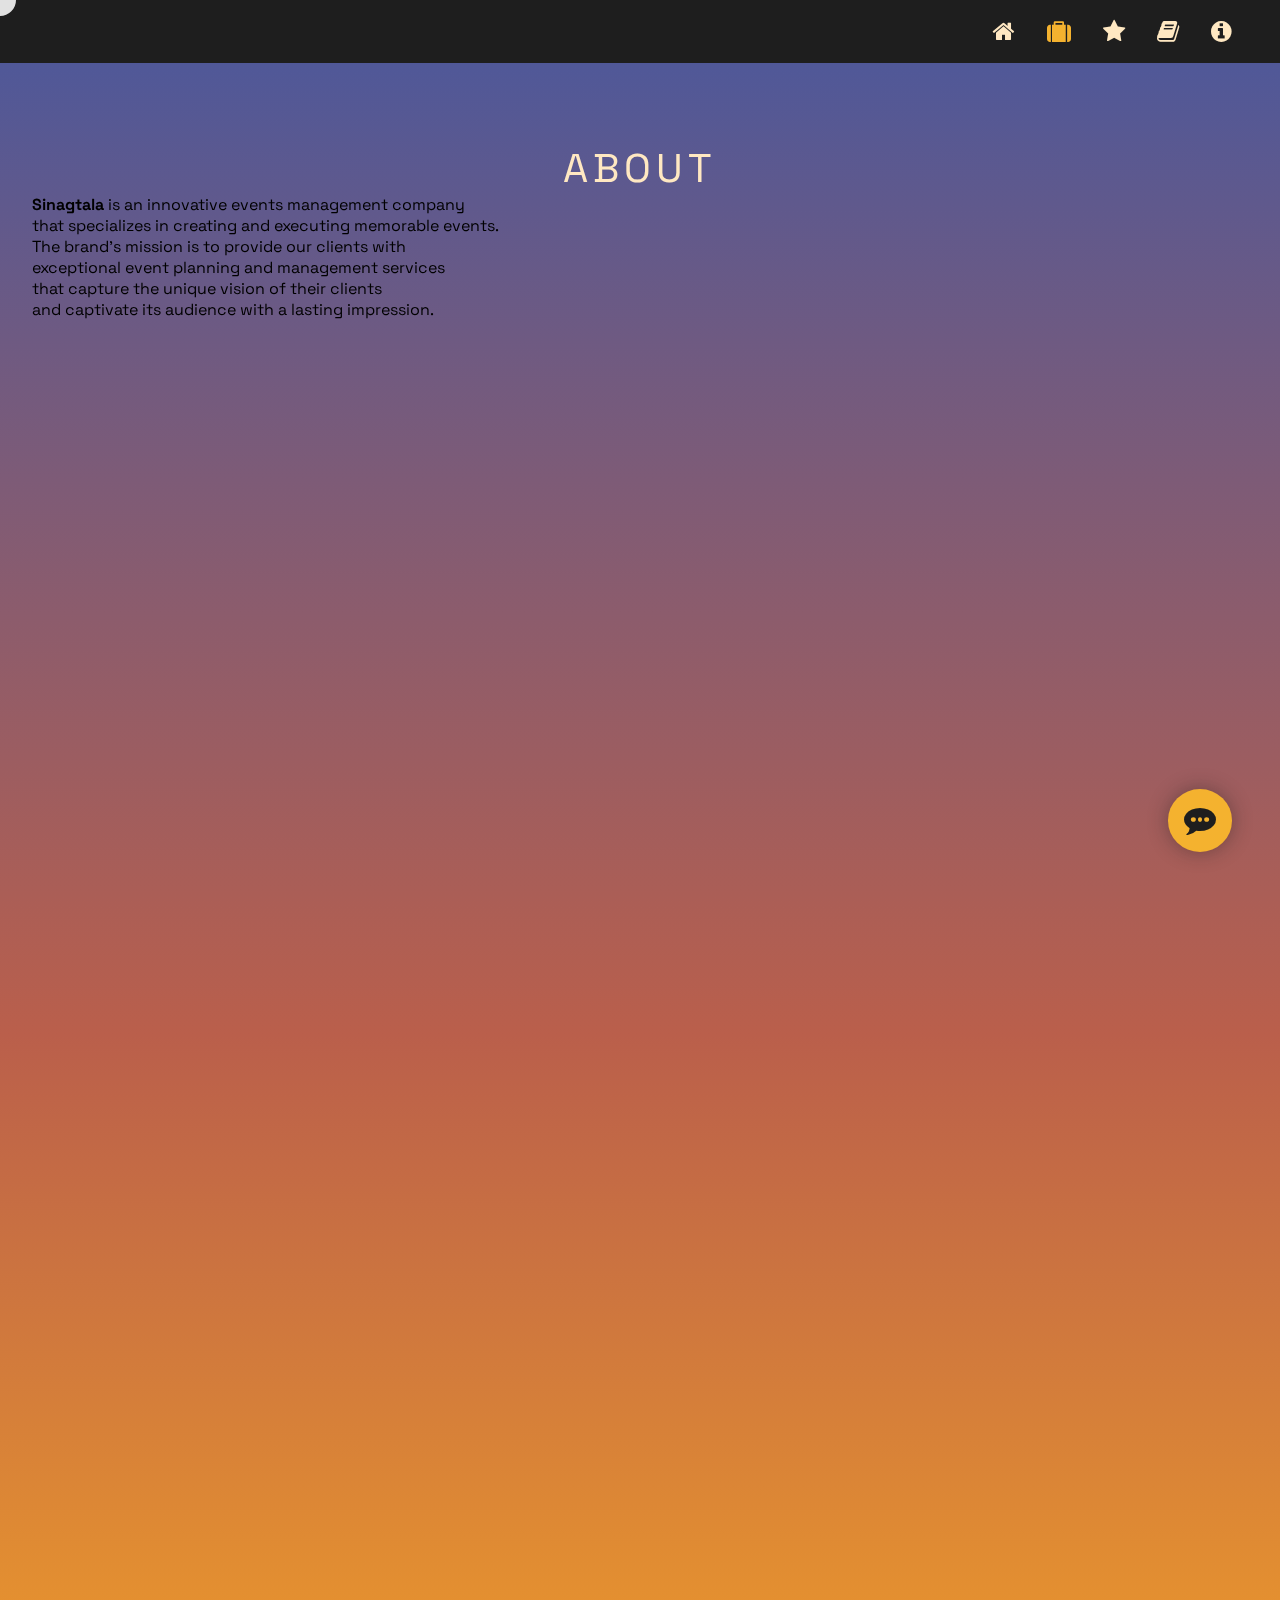
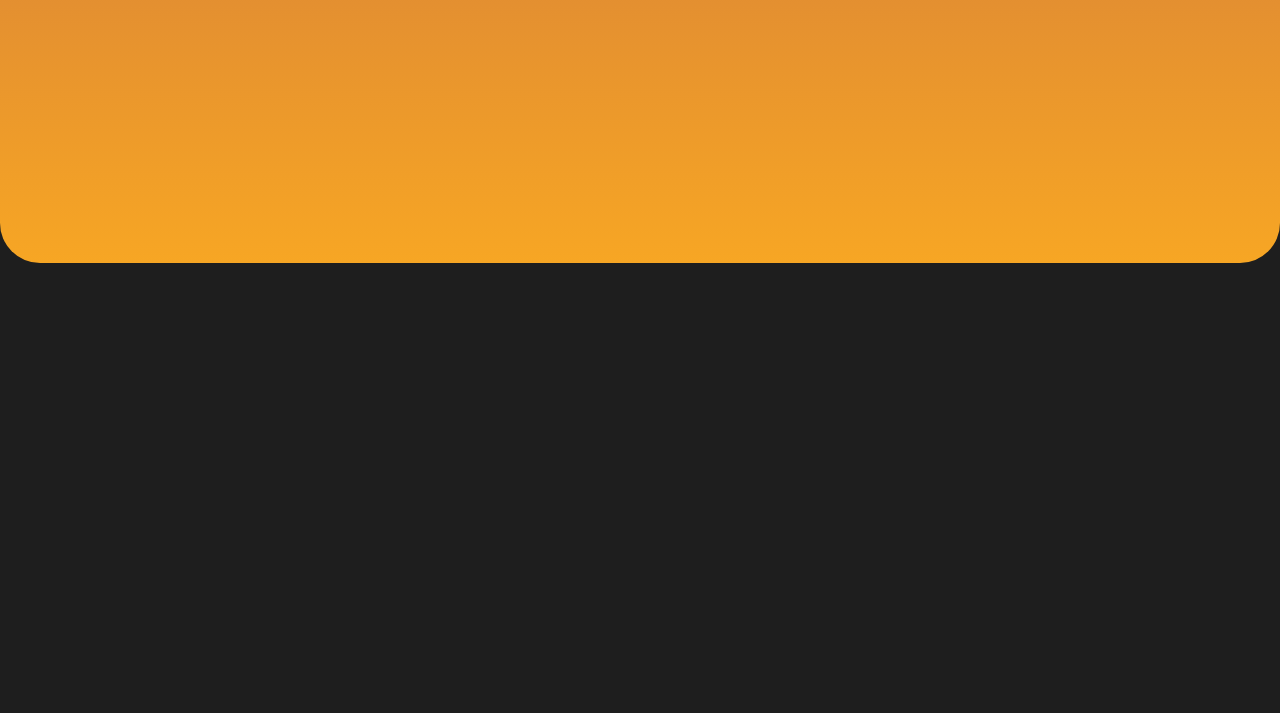
==== about.html @ c8b0d4ad "Add files via upload" ====
<!DOCTYPE html>
<html lang="en">
<head>
    <meta charset="UTF-8">
    <meta http-equiv="X-UA-Compatible" content="IE=edge">
    <meta name="viewport" content="width=device-width, initial-scale=1.0">
    <title>Event Management | Services</title>
    <link rel="stylesheet" href="styles/about.css">
    <link rel="stylesheet" href="https://cdnjs.cloudflare.com/ajax/libs/font-awesome/4.7.0/css/font-awesome.min.css">
    <script src="script/script.js"></script>
</head>
<body>
    <!-- custom cursor -->
    <div class="cursor"></div>

    <!-- header section -->
    <header>
        <nav>
           <ul>
                <li><a href="index.html">
                    <i class="fa fa-home"></i>
                    <span class="popup-text">Home</span>
                </a></li>
                <li><a href="#">
                    <i class="fa fa-suitcase"></i>
                    <span class="popup-text">Services</span>
                </a></li>
                <li><a href="portfolio.html">
                    <i class="fa fa-star"></i>
                    <span class="popup-text">Portfolio</span>
                </a></li>
                <li><a href="book-event.html">
                    <i class="fa fa-book"></i>
                    <span class="popup-text">Book Event</span>
                </a></li>
                <li><a href="about.html">
                    <i class="fa fa-info-circle"></i>
                    <span class="popup-text">About</span>
                </a></li>
           </ul>
        </nav>
    </header>

    <!-- FOOTER SECTION (placed here for parallax reasons :p) -->
    <footer >
        <div class="footer-content">
            <div class="footer-left">
                <div>
                    <i class="fa fa-mobile"></i>
                    <p>+1 234 5678</p>
                </div>
                <div>
                    <i class="fa fa-phone"></i>
                    <p>0912 345 6789</p>
                </div>
                <div>
                    <i class="fa fa-envelope"></i>
                    <p>bihagevents@gmail.com</p>
                </div>
                <div>
                    <i class="fa fa-map-marker"></i>
                    <p>Floor 3 Cilia Lane Vista Malls, Manila City, Philippines</p>
                </div>
            </div>
            <div class="footer-right">
                <img src="res/logofooter.png" alt="Bihag Events Logo">
            </div>
        </div>
        <div class="footer-bottom">
            <p>&copy; 2023 Bihag Events - All Rights Reserved.</p>
        </div>
    </footer>


    <!-- CHATBOX POPUP CONTAINER -->
    <button class="open-button" onclick="openForm()"> 
        <i class="fa fa-commenting"></i>
    </button>

    <div class="chat-popup" id="myForm">
        <form class="form-container">
            <button type="button" class="btn cancel" onclick="closeForm()">Close chat</button>
            <textarea placeholder="Type message.." name="msg" required></textarea>

            <button type="submit" class="btn send">Send</button>
        </form>
    </div>


    <!-- MAIN  -->
    <main>       
        <div class="page-container">
            <p class="page-title reveal">ABOUT</p>
            <p class="content"><strong> Sinagtala </strong> is an innovative events management company <br> that specializes in creating and executing memorable events. <br>
                The brand’s mission is to provide our clients with <br> exceptional event planning and management services <br> that capture the 
                unique vision of their clients <br> and captivate its audience with a lasting impression.</p>        
        </div>
    </main>
</body>
</html>
---- styles/about.css ----
@import url('https://fonts.googleapis.com/css2?family=Space+Grotesk:wght@300..700&display=swap');

* {
    margin: 0;
    padding: 0;
    box-sizing: border-box;
}

html { scroll-behavior: smooth;}

body {
    font-family: 'Space Grotesk', sans-serif;
    font-size: 1rem;
    overflow-x: hidden;
    background: #1E1E1E;
    cursor: none;
}

.cursor {
    width: 20px;
    height: 20px;
    border: 1rem solid white;
    border-radius: 50%;
    position: absolute;
    transform: translate(-50%, -50%); 
    z-index: 100;
    pointer-events: none;
    mix-blend-mode:difference;
    transition: all 0.1s ease-out;
}
/* 
.cursor::after {
    content: '';
    position: absolute;
    top: 50%;
    left: 50%;
    transform: translate(-50%, -50%);
    width: 6px;
    height: 6px;
    background-color: white;
    border-radius: 50%;
    opacity: 0;
    transition: opacity 0.2s ease-in-out;
}

.cursor:hover::after {
    opacity: 1;
} */

.cursor.reveal-grow {
    transform: scale(2); 
    
    
}

::-webkit-scrollbar {
    width: 8px;
}

::-webkit-scrollbar-track {
    background-color: #1E1E1E;
}

::-webkit-scrollbar-thumb {
    border-radius: 20px;
    background: linear-gradient(0deg, rgba(186,95,75,1) 0%, rgba(247,166,36,1) 100%);
}

.reveal:not(.page-title, .page-content){
    position: relative;
    opacity: 0;
    top: 3rem;
    transition: all 0.5s ease-in;
}

.reveal.active {
    top: 0;
    opacity: 1;
}


header {
    padding: 0 2rem;
    position: sticky;
    top: 0;
    backdrop-filter: blur(16px) saturate(180%);
    -webkit-backdrop-filter: blur(16px) saturate(180%);
    background-color: #1e1e1eaf;
    z-index: 2;
}

/* =============== HEADER =============== */

header nav ul {
    display: flex;
    justify-content: flex-end;
    list-style: none;
}

header ul li {
    position: relative;
    display: inline-block;
    margin: 1rem;
}

header ul li a {
    font-size: 1.5rem;
    list-style-type: none;
    text-decoration: none;
    color: #FFE8C2; 
}

header ul li img {
    list-style-type: none;
    text-decoration: none;
    width: 1.5rem;
    height: 1.5rem;
}

header ul li:nth-child(2) a {
    color: #F4B22F;
} 

header ul li a:hover,
header ul li a:focus {
    cursor: none;
    opacity: 70%;
} 

header ul li a .popup-text {
    display: none;
    position: absolute;
    left: -1rem;
    bottom: -2.5rem;
    background-color: #1E1E1E;
    color: #FFE8C2;
    white-space: nowrap;
    padding: 0.5rem;
    border-radius: 0.5rem;
    box-shadow: 0 0 5px rgba(0, 0, 0, 0.3);
    font-size: 0.8rem;    
}

header ul li a:hover .popup-text {
    display: block;
}


/* =============== CHATBOX POP UP =============== */

.open-button {
    background-color: #F4B22F;
    box-shadow: 0 0 20px #1e1e1e67;
    color: #1E1E1E;
    border-radius: 50%;
    font-size: 2rem;
    margin: 3rem 3rem;
    padding: 0.40em 0.5em;
    border: none;
    position: fixed;
    bottom: 0;
    right: 0;
    cursor: none;
    z-index: 2;
    transition: transform 0.3s ease-out;
}

.open-button:hover {
    transform: scale(1.1);
}

  /* The popup chat - hidden by default */
.chat-popup {
    display: none;
    position: fixed;
    bottom: 0;
    right: 0;
    z-index: 3;
    transition: bottom 0.3s ease-out;
}
  
  /* Add styles to the form container */
.form-container {
    min-width: 300px;
    background-color: #F4B22F;
    box-shadow: 0 0 20px #1e1e1e67;
    color: #FFE8C2;
    border-radius: 10px 10px 0 0;
    display: flex;
    flex-direction: column;
    justify-content: flex-start;
}
  
  /* Full-width textarea */
.form-container textarea {
    width: 100%;
    padding: 15px;
    border: none;
    background: #FFE8C2;
    resize: none;
    min-height: 200px;
}

  
  /* When the textarea gets focus, do something */
.form-container textarea:focus {
    background-color: #ddd;
    outline: none;
}
  
  /* Set a style for the submit/send button */
.form-container .btn {
    color: #1E1E1E;
    background-color: #FFE8C2;
    border-radius: 10px;
    font-size: 0.8rem;
    padding: 0.8em;
    margin: 1em;
    border: none;
    cursor: pointer;
}
  
  /* Add a red background color to the cancel button */
.form-container .cancel {
    align-self: flex-end;
}

.form-container .send {
    padding: 0.8em 5em;
    align-self: center;
}
  
  /* Add some hover effects to buttons */
.form-container .btn:hover {
    box-shadow: 0 5px 5px #1e1e1e67;

}

/* =============== FOOTER =============== */

footer {
    position: fixed;
    display: flex;
    flex-direction: column;
    align-items: center;
    background-color: #1E1E1E;
    color: #FFE8C2;
    box-sizing: border-box;
    width: 100%;
    min-height: 40vh;
    padding: 2rem 3rem;
    bottom: 0;
}

.footer-content {
    display: flex;
    width: 100%;
}

.footer-left, 
.footer-right {
    display: flex;
    flex-direction: column;
    justify-content: center;
    width: 50%;
}

.footer-left {
    display: flex;
    align-items: flex-start;
}

.footer-right {
    display: flex;
    align-items: flex-end;
}

.footer-left div {
    display: flex;
    align-items: center;
    margin-bottom: 0.5rem;
}

.footer-left i {
    padding-right: 1rem;
}

.footer-right {
    align-items: center;
    justify-content: center;
}

.footer-right img {
    max-width: 50%;
    max-height: 100%;
}

.footer-bottom {
    text-align: center;
    margin-top: 3rem;
    width: 100%;
}


/* =============== MAIN =============== */

main {
    position: relative;
    background: linear-gradient(0deg, rgba(247,166,36,1)  0%, rgba(186,95,75,1) 46%,rgba(80,88,152,1) 100%);
    min-height: 200vh;
    margin: 0 0 50vh 0;
    padding: 0 2rem;
    border-radius: 0 0 40px 40px;
}

.page-title {
    text-align: center;
    letter-spacing: 5px;
    font-size: 2.5rem;
    padding-top: 2em;
    color: #FFE8C2;
}

.page-content {
    text-align: center;
    font-size: 1.5rem;
    padding-top: 2em;
    color: #FFE8C2;
}


/* =============== SERVICES CONTAINER =============== */

.services-container {
    display: flex;
    padding: 7rem 0;
    gap: 3em;
    justify-content: center;
    flex-wrap: wrap;
}

.box {
    background: #ffe8c2ac;
    padding: 2rem;
    border-radius: 8px;
    box-shadow: 0 0 10px rgba(0, 0, 0, 0.3);
    display: flex;
    flex-direction: column;
    justify-content: space-between;
    align-items: center;
    text-align: center;
    width: calc(33.33% - 2em);
    margin-bottom: 3em; 
    transition: all .70s ease;
}
/* Hide the custom cursor when hovering over an image */
.box:hover + .cursor.reveal:not(), 
.box:hover ~ .cursor.reveal:not() {
    display: none;

}

.box:hover {
    border: 1px solid #d1d1d1bd;
    border-radius: 35px;    
    height: auto;
    box-shadow: 0 0 30px rgba(189, 173, 48, 0.728);
    background-color: #ac71021e;
    transform: translatey(-12px);
    color: #FFE8C2;
    cursor: none;
    text-shadow:  0 0 20px rgba(0, 0, 0, 0.528);
    transition: all .70s ease;
    
}

.box img {
    max-width: 100%;
    height: auto;
    border-radius: 10px;
    box-shadow: 0 0 10px rgba(0, 0, 0, 0.3);
}




.services-container .subtitle {
    font-size: 2rem;
    padding: 0.5em;
}

.services-container p {
    text-align: center;
}

@media (max-width: 768px) {
    .services-container {
        padding: 3rem 0;
    }
    
    .box {
        width: calc(50% - 1em); /* Adjust width for 2 columns on smaller screens */
    }
}
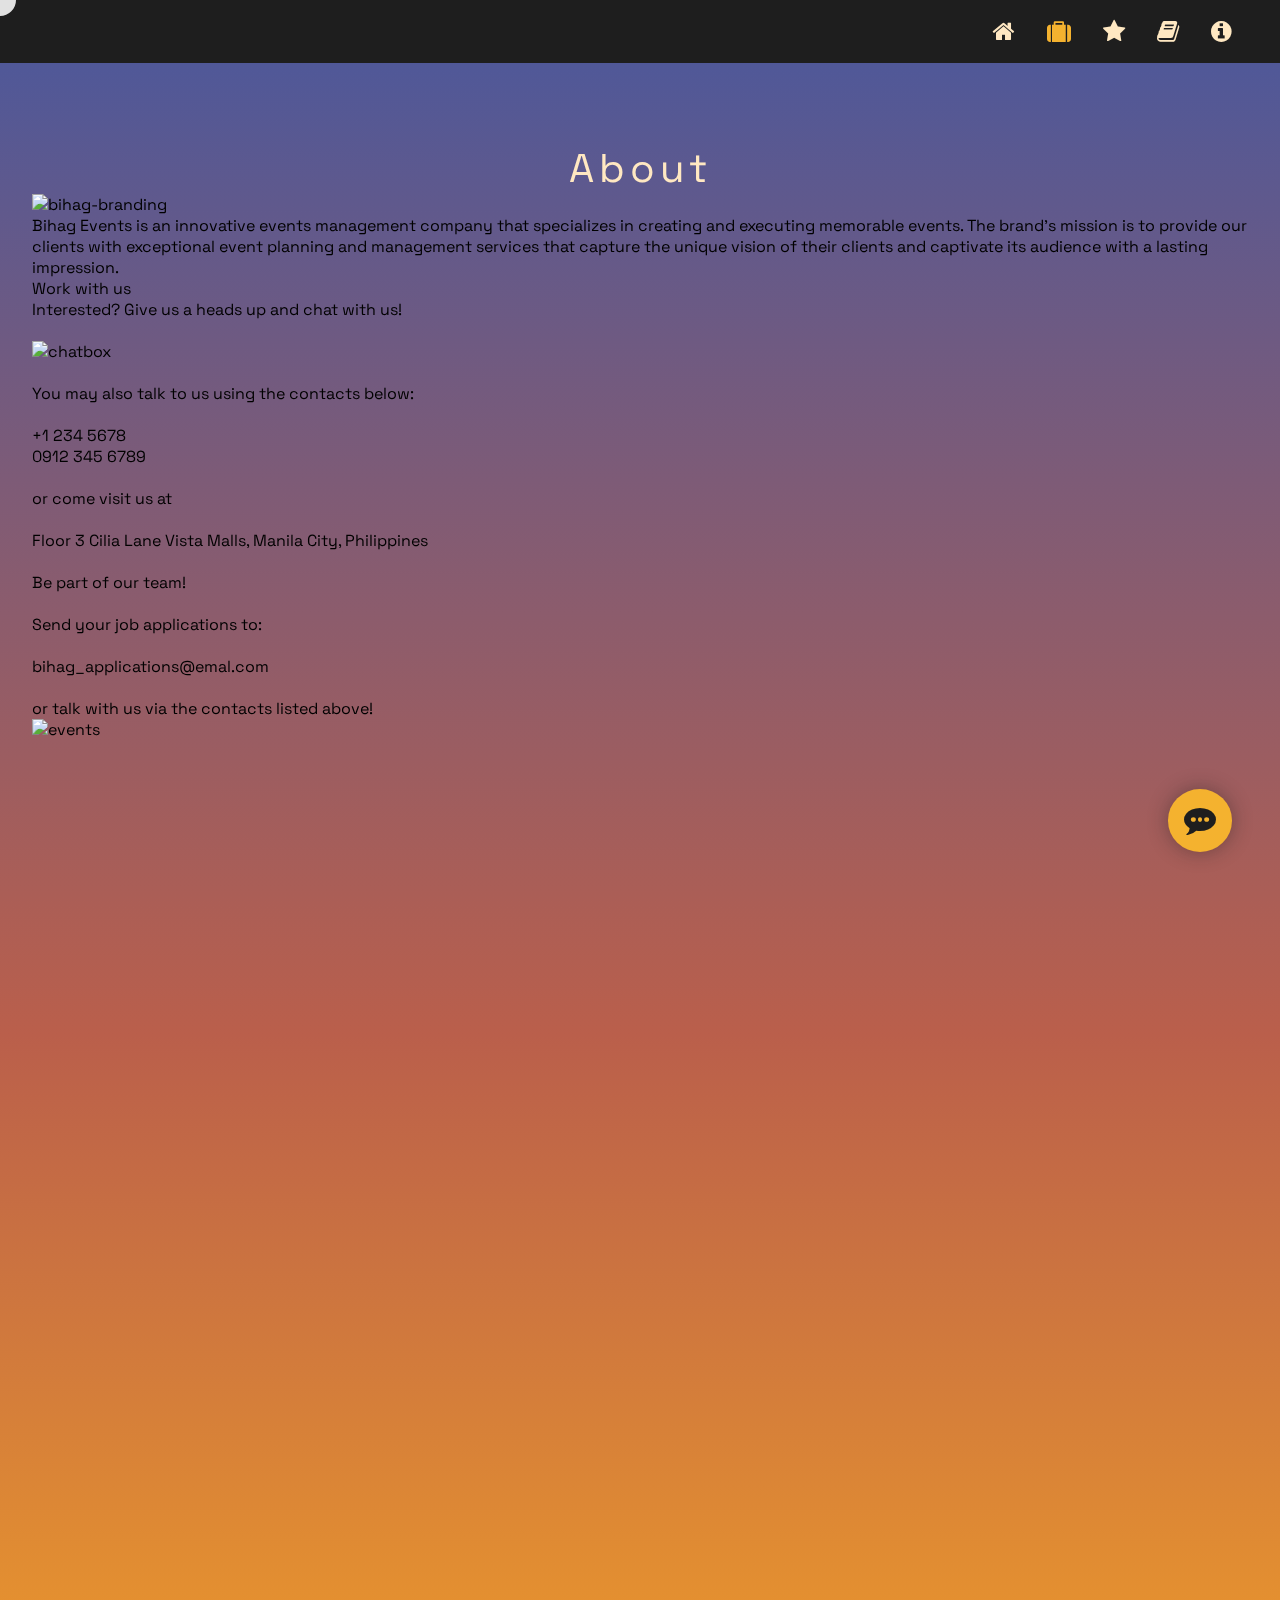
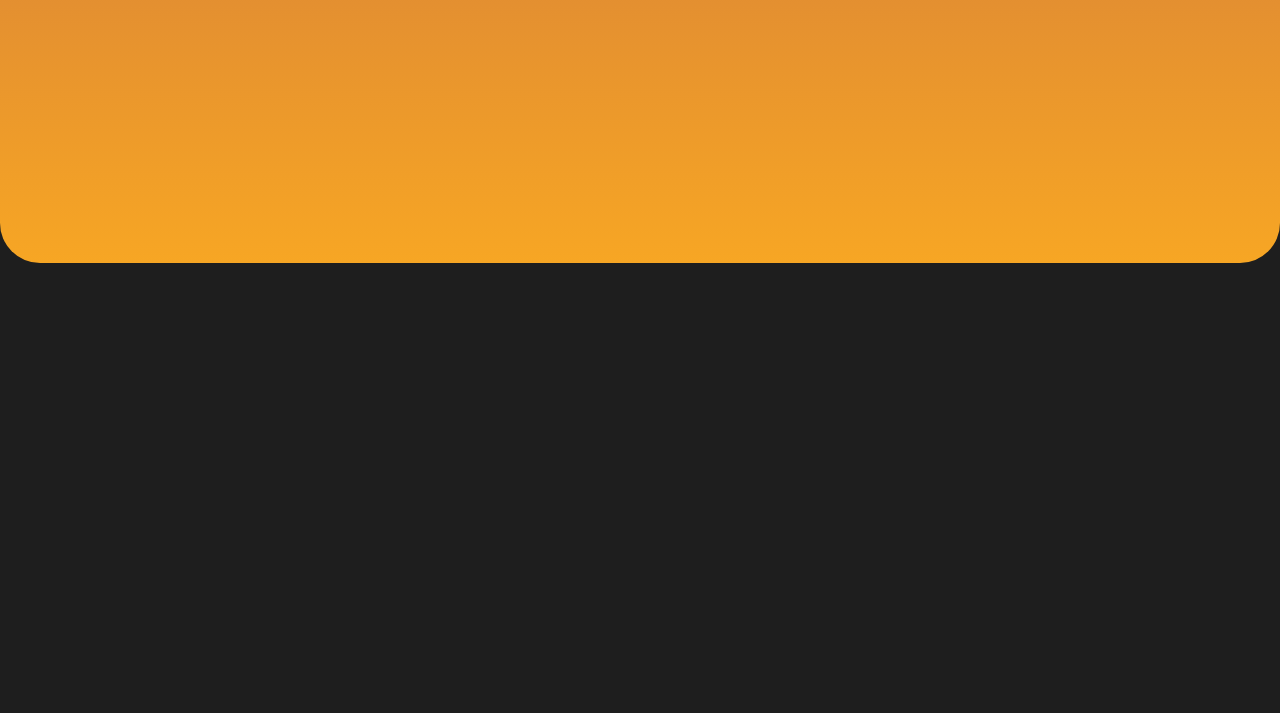
==== commit ec39b593: "Add files via upload" ====
--- a/about.html
+++ b/about.html
@@ -4,7 +4,7 @@
     <meta charset="UTF-8">
     <meta http-equiv="X-UA-Compatible" content="IE=edge">
     <meta name="viewport" content="width=device-width, initial-scale=1.0">
-    <title>Event Management | Services</title>
+    <title>Event Management | About</title>
     <link rel="stylesheet" href="styles/about.css">
     <link rel="stylesheet" href="https://cdnjs.cloudflare.com/ajax/libs/font-awesome/4.7.0/css/font-awesome.min.css">
     <script src="script/script.js"></script>
@@ -21,7 +21,7 @@
                     <i class="fa fa-home"></i>
                     <span class="popup-text">Home</span>
                 </a></li>
-                <li><a href="#">
+                <li><a href="services.html">
                     <i class="fa fa-suitcase"></i>
                     <span class="popup-text">Services</span>
                 </a></li>
@@ -33,7 +33,7 @@
                     <i class="fa fa-book"></i>
                     <span class="popup-text">Book Event</span>
                 </a></li>
-                <li><a href="about.html">
+                <li><a href="#">
                     <i class="fa fa-info-circle"></i>
                     <span class="popup-text">About</span>
                 </a></li>
@@ -90,11 +90,55 @@
     <!-- MAIN  -->
     <main>       
         <div class="page-container">
-            <p class="page-title reveal">ABOUT</p>
-            <p class="content"><strong> Sinagtala </strong> is an innovative events management company <br> that specializes in creating and executing memorable events. <br>
-                The brand’s mission is to provide our clients with <br> exceptional event planning and management services <br> that capture the 
-                unique vision of their clients <br> and captivate its audience with a lasting impression.</p>        
+            <p class="page-title reveal">About</p>
         </div>
+        <div class="about-container">
+            <div class="about-image">
+                <img src="res\branding.png" alt="bihag-branding">
+            </div>
+            <div class="about-content">
+                <p>
+                    Bihag Events is an innovative events management company that specializes in creating and executing memorable events. 
+                    The brand’s mission is to provide our clients with exceptional event planning and management services that capture 
+                    the unique vision of their clients and captivate its audience with a lasting impression.</p>    
+            </div>
+        </div>
+        <div class="about-workwus-container">
+            <div>
+                <p class="about-content-header">Work with us</p>
+                <p class="about-content-workwus">
+                    Interested? Give us a heads up and chat with us!<br>
+                    <br>
+                    
+                    <img src="res\chatbox.png" alt="chatbox"><br>
+                    <br>
+                    You may also talk to us using the contacts below:<br>
+                    <br>
+                    +1 234 5678<br> 
+                    0912 345 6789<br>
+                    <br>
+                    or come visit us at
+                    <br>
+                    <br>
+                    Floor 3 Cilia Lane Vista Malls, Manila City, Philippines
+                    <br>
+                    <br>
+                    Be part of our team!
+                    <br>
+                    <br>
+                    Send your job applications to:
+                    <br>
+                    <br>
+                    bihag_applications@emal.com
+                    <br>
+                    <br>
+                    or talk with us via the contacts listed above!
+                </p>
+            </div>
+            <div class="about-event-image">
+                <img src="res/about-events.png" alt="events">
+            </div>
+        </div> 
     </main>
 </body>
 </html>
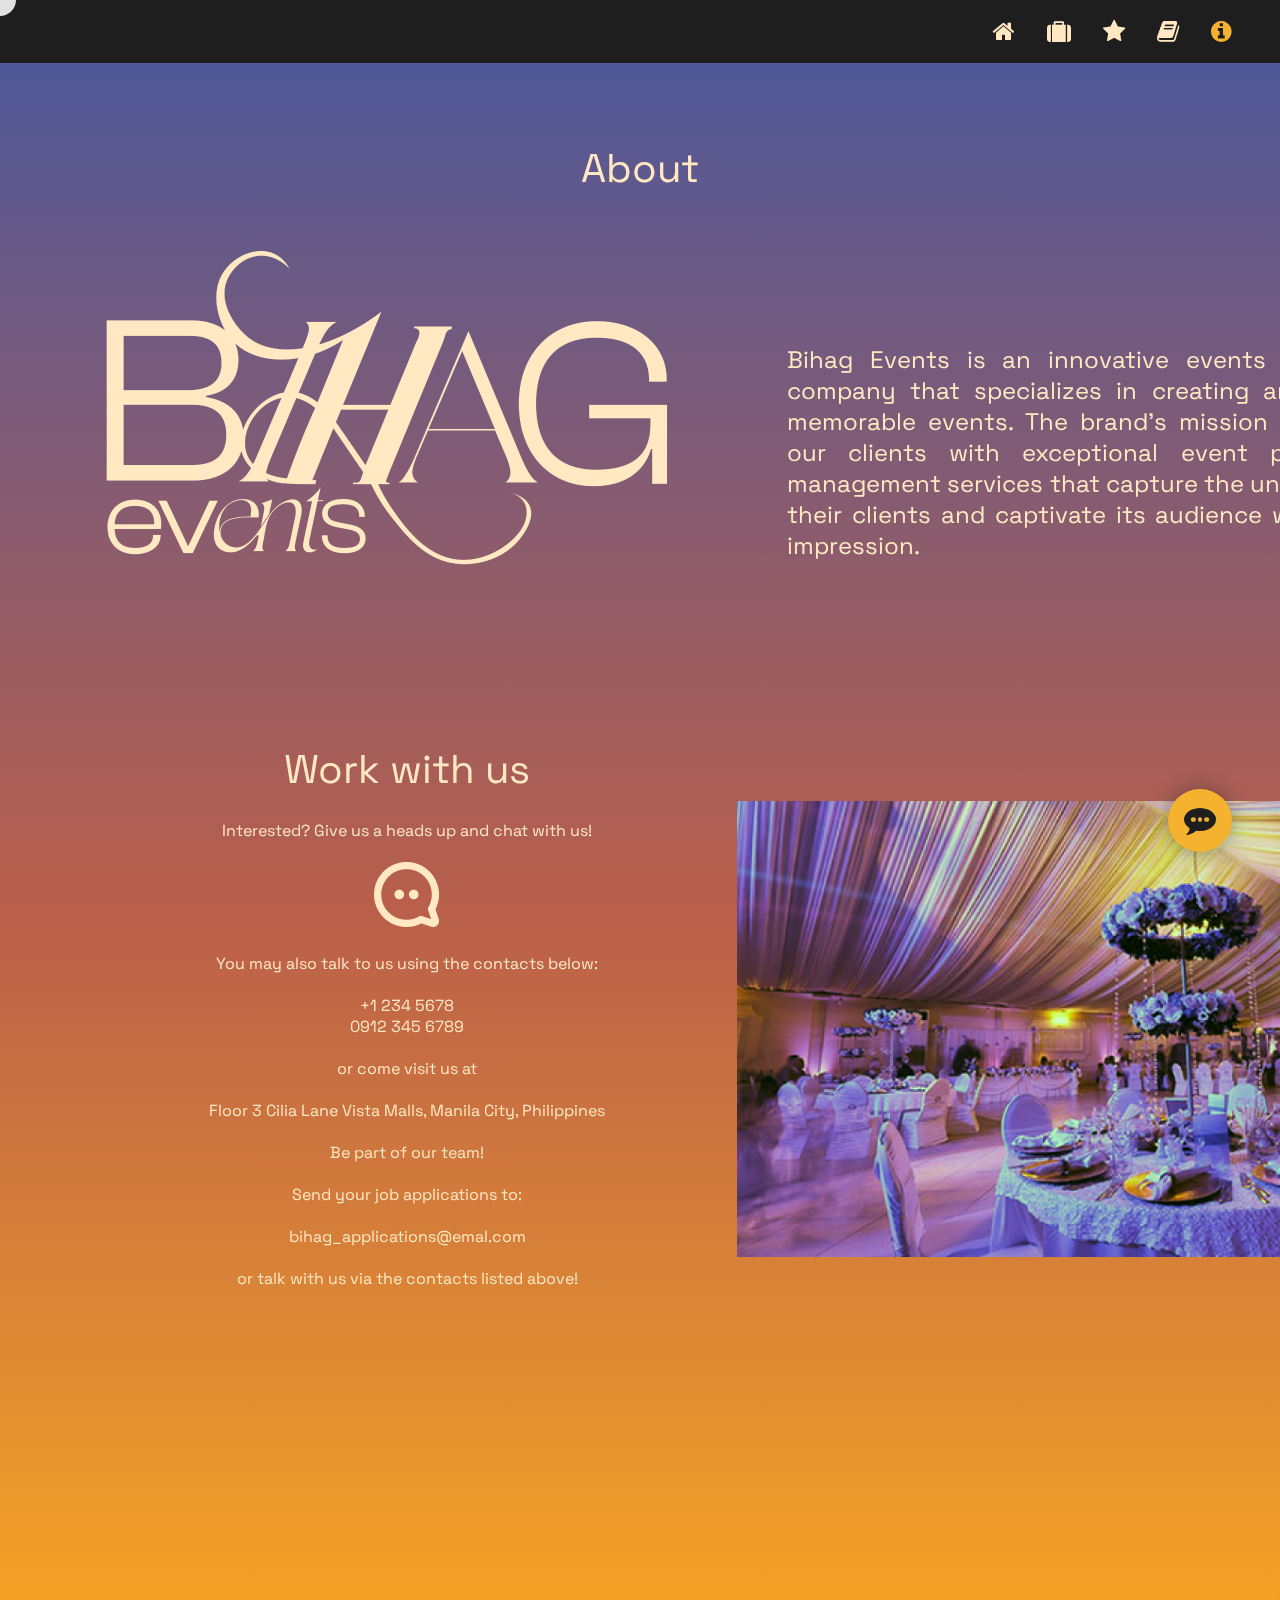
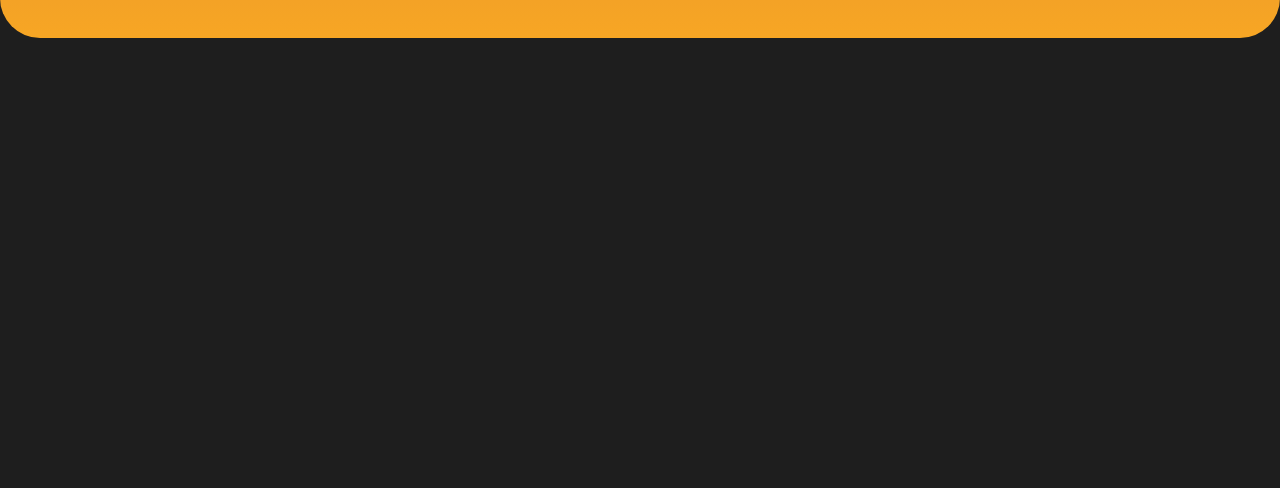
==== commit ba638887: "Add files via upload" ====
--- a/about.html
+++ b/about.html
@@ -141,4 +141,4 @@
         </div> 
     </main>
 </body>
-</html>
+</html>--- a/styles/about.css
+++ b/styles/about.css
@@ -28,7 +28,7 @@
     mix-blend-mode:difference;
     transition: all 0.1s ease-out;
 }
-/* 
+
 .cursor::after {
     content: '';
     position: absolute;
@@ -45,12 +45,10 @@
 
 .cursor:hover::after {
     opacity: 1;
-} */
+}
 
 .cursor.reveal-grow {
-    transform: scale(2); 
-    
-    
+    transform: scale(3); 
 }
 
 ::-webkit-scrollbar {
@@ -117,9 +115,14 @@
     height: 1.5rem;
 }
 
-header ul li:nth-child(2) a {
+header ul li:nth-child(5) a {
     color: #F4B22F;
 } 
+
+header ul li:hover {
+    transform: translateY(-3px);
+    transition: all .70s ease;
+}
 
 header ul li a:hover,
 header ul li a:focus {
@@ -307,7 +310,7 @@
 main {
     position: relative;
     background: linear-gradient(0deg, rgba(247,166,36,1)  0%, rgba(186,95,75,1) 46%,rgba(80,88,152,1) 100%);
-    min-height: 200vh;
+    min-height: 175vh;
     margin: 0 0 50vh 0;
     padding: 0 2rem;
     border-radius: 0 0 40px 40px;
@@ -315,7 +318,6 @@
 
 .page-title {
     text-align: center;
-    letter-spacing: 5px;
     font-size: 2.5rem;
     padding-top: 2em;
     color: #FFE8C2;
@@ -327,78 +329,61 @@
     padding-top: 2em;
     color: #FFE8C2;
 }
-
-
-/* =============== SERVICES CONTAINER =============== */
-
-.services-container {
-    display: flex;
-    padding: 7rem 0;
-    gap: 3em;
-    justify-content: center;
-    flex-wrap: wrap;
-}
-
-.box {
-    background: #ffe8c2ac;
-    padding: 2rem;
-    border-radius: 8px;
-    box-shadow: 0 0 10px rgba(0, 0, 0, 0.3);
-    display: flex;
-    flex-direction: column;
-    justify-content: space-between;
-    align-items: center;
-    text-align: center;
-    width: calc(33.33% - 2em);
-    margin-bottom: 3em; 
-    transition: all .70s ease;
-}
-/* Hide the custom cursor when hovering over an image */
-.box:hover + .cursor.reveal:not(), 
-.box:hover ~ .cursor.reveal:not() {
-    display: none;
-
-}
-
-.box:hover {
-    border: 1px solid #d1d1d1bd;
-    border-radius: 35px;    
+.about-content{
+    font-size: 1.5rem;
+    padding-top: 100px;
+    padding-right: 50px;
+    color: #FFE8C2;
+    text-align: justify;
+    max-width: 900px;
+    min-width: 700px;
+}
+.about-image{
+    max-width: 10%;
+    max-height: 10%;
+    padding-right: 100px;
+    padding-left: 50px;
+}
+.about-container{
+    display: grid;
+    align-items: right; 
+    grid-template-columns: 1fr 1fr 1fr;
+    column-gap: 5px;
+    padding-top: 50px;
+}
+.about-image-image{
+    size: auto;
+}
+.about-workwus-container{
+    display: grid;
+    align-items: center; 
+    grid-template-columns: 1fr 1fr 1fr;
+    column-gap: 5px;
+    padding-top: 50px;
+    
+}
+.about-content-header{
+    text-align: center;
+    font-size: 2.5rem;
+    padding-top: 100px;
+    padding-left: 50px;
+    color: #FFE8C2;
+}
+.about-content-workwus{
+    font-size: 1rem;
+    padding-left: 50px;
+    padding-top: 25px;
+    padding-bottom: 50px;
+    color: #FFE8C2;
+    text-align: center;
+    max-width: 900px;
+    min-width: 700px;
+}
+.about-event-image{
+    padding-top: 80px;
+}
+.about-event-image img{
     height: auto;
-    box-shadow: 0 0 30px rgba(189, 173, 48, 0.728);
-    background-color: #ac71021e;
-    transform: translatey(-12px);
-    color: #FFE8C2;
-    cursor: none;
-    text-shadow:  0 0 20px rgba(0, 0, 0, 0.528);
-    transition: all .70s ease;
-    
-}
-
-.box img {
-    max-width: 100%;
-    height: auto;
-    border-radius: 10px;
-    box-shadow: 0 0 10px rgba(0, 0, 0, 0.3);
-}
-
-
-
-
-.services-container .subtitle {
-    font-size: 2rem;
-    padding: 0.5em;
-}
-
-.services-container p {
-    text-align: center;
-}
-
-@media (max-width: 768px) {
-    .services-container {
-        padding: 3rem 0;
-    }
-    
-    .box {
-        width: calc(50% - 1em); /* Adjust width for 2 columns on smaller screens */
-    }
-}
+    width: 750px;
+    margin-right: 30%;
+}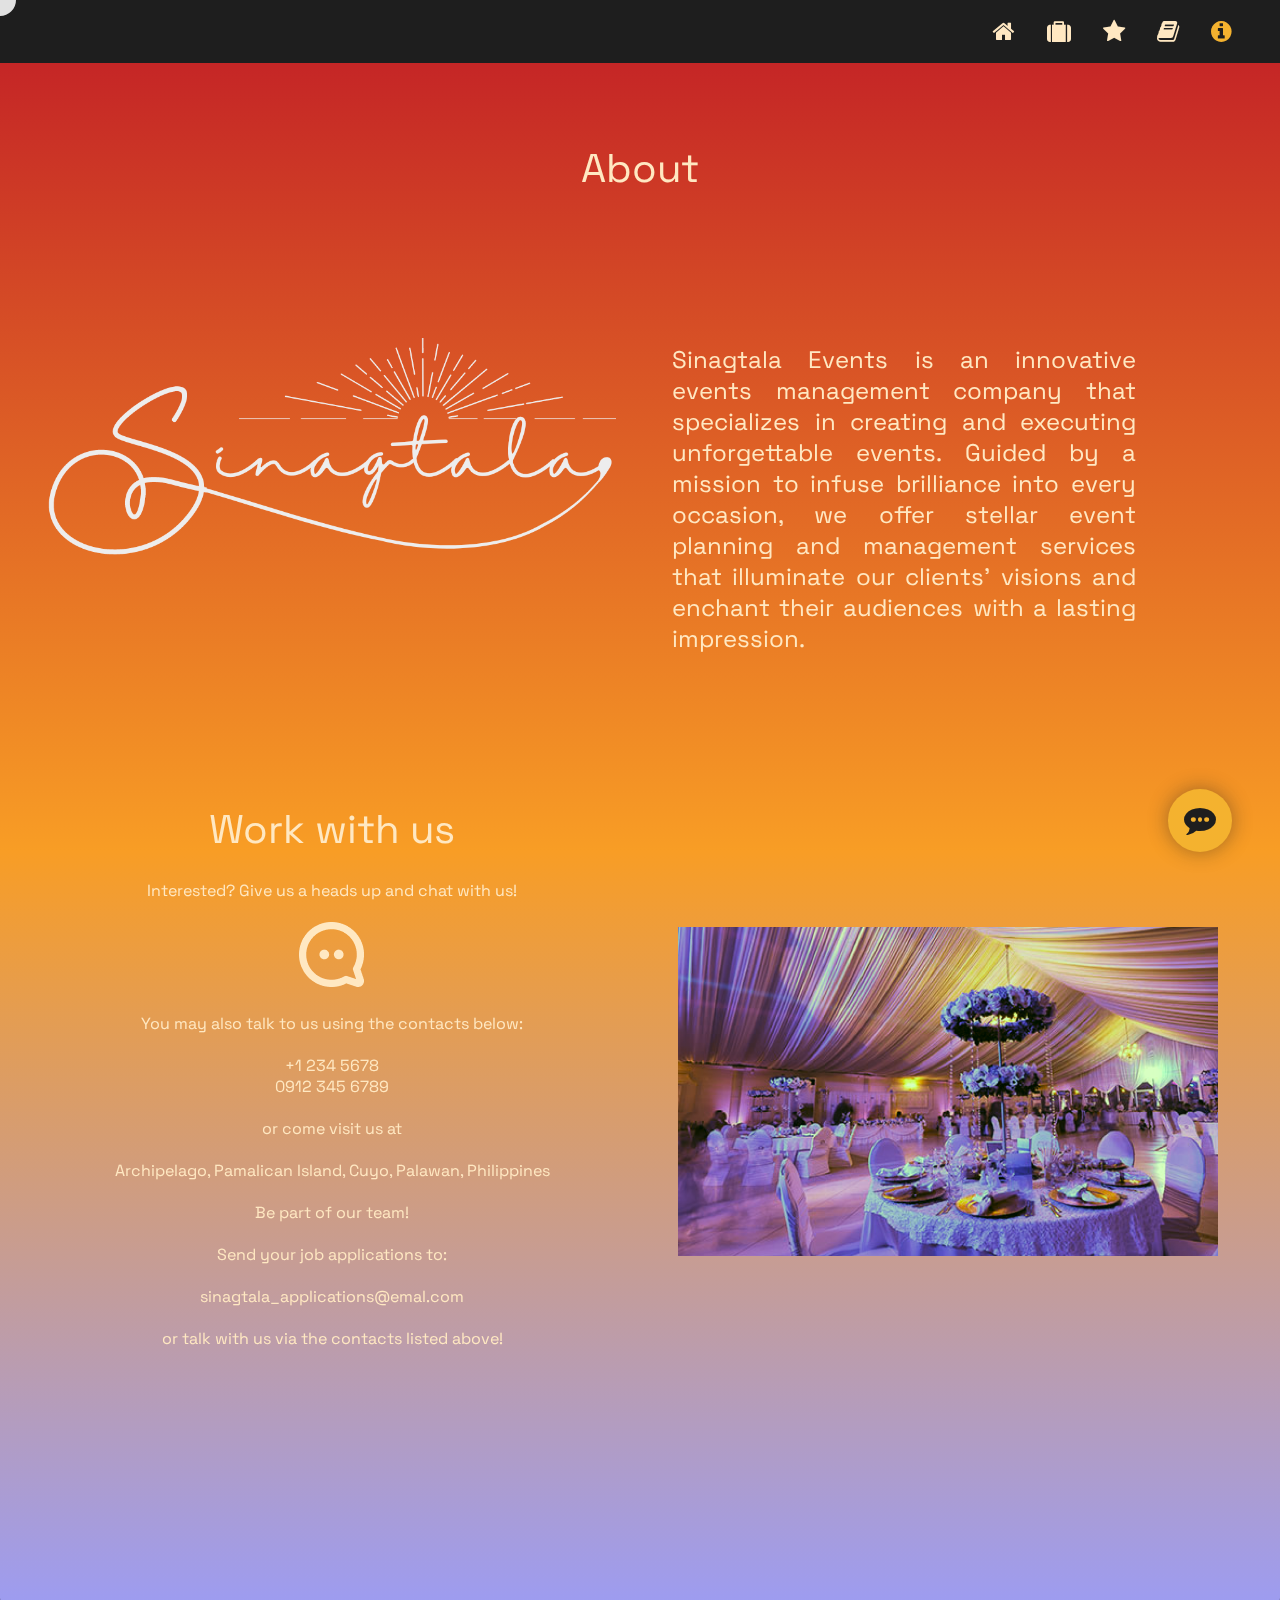
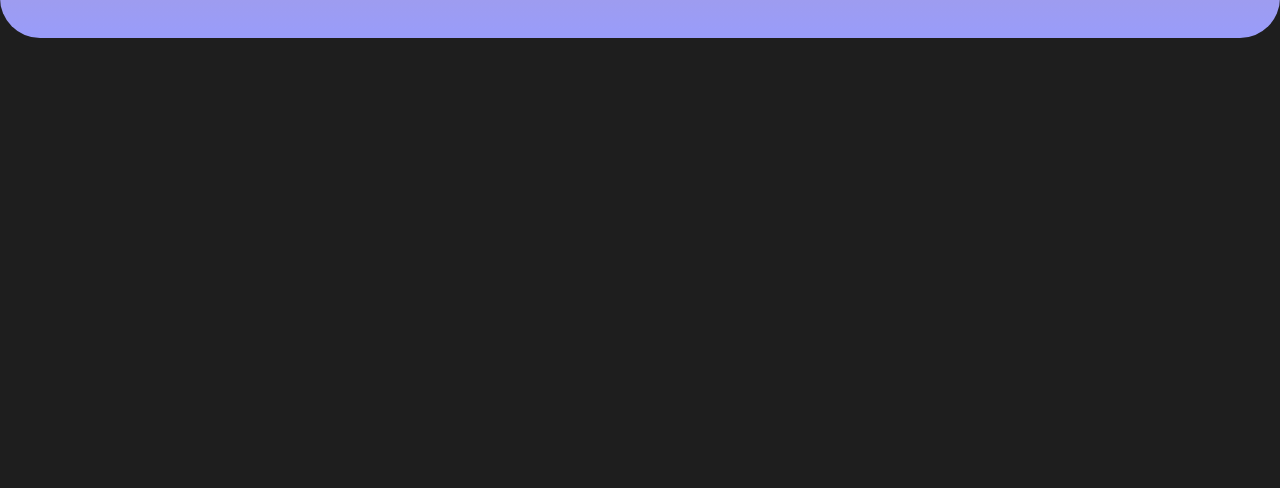
==== commit 2a58cb5c: "Add files via upload" ====
--- a/about.html
+++ b/about.html
@@ -4,10 +4,11 @@
     <meta charset="UTF-8">
     <meta http-equiv="X-UA-Compatible" content="IE=edge">
     <meta name="viewport" content="width=device-width, initial-scale=1.0">
-    <title>Event Management | About</title>
+    <title>Sinagtala | About</title>
     <link rel="stylesheet" href="styles/about.css">
     <link rel="stylesheet" href="https://cdnjs.cloudflare.com/ajax/libs/font-awesome/4.7.0/css/font-awesome.min.css">
     <script src="script/script.js"></script>
+    <link rel="icon" type="image/png" href="res/favicon.png">
 </head>
 <body>
     <!-- custom cursor -->
@@ -55,19 +56,19 @@
                 </div>
                 <div>
                     <i class="fa fa-envelope"></i>
-                    <p>bihagevents@gmail.com</p>
+                    <p>sinagtalaevents@gmail.com</p>
                 </div>
                 <div>
                     <i class="fa fa-map-marker"></i>
-                    <p>Floor 3 Cilia Lane Vista Malls, Manila City, Philippines</p>
+                    <p>Archipelago, Pamalican Island, Cuyo, Palawan, Philippines</p>
                 </div>
             </div>
             <div class="footer-right">
-                <img src="res/logofooter.png" alt="Bihag Events Logo">
+                <img src="res/logofooter.png" alt="Sinagtala Events Logo">
             </div>
         </div>
         <div class="footer-bottom">
-            <p>&copy; 2023 Bihag Events - All Rights Reserved.</p>
+            <p>&copy; 2024 Sinagtala Events - All Rights Reserved.</p>
         </div>
     </footer>
 
@@ -94,15 +95,18 @@
         </div>
         <div class="about-container">
             <div class="about-image">
-                <img src="res\branding.png" alt="bihag-branding">
+                <img src="res\branding.png" alt="Sinagtala-branding">
             </div>
             <div class="about-content">
                 <p>
-                    Bihag Events is an innovative events management company that specializes in creating and executing memorable events. 
-                    The brand’s mission is to provide our clients with exceptional event planning and management services that capture 
-                    the unique vision of their clients and captivate its audience with a lasting impression.</p>    
+                    Sinagtala Events is an innovative events management company that specializes 
+                    in creating and executing unforgettable events. Guided by a mission to infuse 
+                    brilliance into every occasion, we offer stellar event planning and management 
+                    services that illuminate our clients' visions and enchant their audiences with 
+                    a lasting impression.            
             </div>
         </div>
+       
         <div class="about-workwus-container">
             <div>
                 <p class="about-content-header">Work with us</p>
@@ -120,7 +124,7 @@
                     or come visit us at
                     <br>
                     <br>
-                    Floor 3 Cilia Lane Vista Malls, Manila City, Philippines
+                    Archipelago, Pamalican Island, Cuyo, Palawan, Philippines
                     <br>
                     <br>
                     Be part of our team!
@@ -129,7 +133,7 @@
                     Send your job applications to:
                     <br>
                     <br>
-                    bihag_applications@emal.com
+                    sinagtala_applications@emal.com
                     <br>
                     <br>
                     or talk with us via the contacts listed above!
--- a/styles/about.css
+++ b/styles/about.css
@@ -1,4 +1,13 @@
 @import url('https://fonts.googleapis.com/css2?family=Space+Grotesk:wght@300..700&display=swap');
+
+:root {
+    --brand_black: #121212;
+    --brand_yellow: #F89D25;
+    --brand_red: #c52626;
+    --brand_blue: #999CFA; 
+    --brand_white: #FFE8C2;
+    --brand_body:'Space Grotesk', sans-serif;
+  }
 
 * {
     margin: 0;
@@ -9,7 +18,7 @@
 html { scroll-behavior: smooth;}
 
 body {
-    font-family: 'Space Grotesk', sans-serif;
+    font-family: var(--brand_body);
     font-size: 1rem;
     overflow-x: hidden;
     background: #1E1E1E;
@@ -309,7 +318,7 @@
 
 main {
     position: relative;
-    background: linear-gradient(0deg, rgba(247,166,36,1)  0%, rgba(186,95,75,1) 46%,rgba(80,88,152,1) 100%);
+    background: linear-gradient(0deg, var(--brand_blue) 0%, var(--brand_yellow) 50%, var(--brand_red) 100%);
     min-height: 175vh;
     margin: 0 0 50vh 0;
     padding: 0 2rem;
@@ -329,61 +338,71 @@
     padding-top: 2em;
     color: #FFE8C2;
 }
-.about-content{
+
+.about-content {
     font-size: 1.5rem;
-    padding-top: 100px;
-    padding-right: 50px;
+    padding: 100px 2rem 0 9rem;
     color: #FFE8C2;
     text-align: justify;
-    max-width: 900px;
-    min-width: 700px;
-}
-.about-image{
-    max-width: 10%;
-    max-height: 10%;
-    padding-right: 100px;
-    padding-left: 50px;
-}
-.about-container{
+    max-width: 50vw;
+    margin: 0 auto;
+    box-sizing: border-box;
+    overflow-wrap: break-word;
+}
+
+.about-image {
+    width: 150%;
+    padding: 0 1rem;
+    text-align: center;
+}
+
+.about-image img {
+    max-width: 100%;
+    height: auto;
+}
+
+.about-container {
     display: grid;
-    align-items: right; 
-    grid-template-columns: 1fr 1fr 1fr;
-    column-gap: 5px;
+    align-items: center;
+    grid-template-columns: 1fr 2fr;
+    column-gap: 1rem;
     padding-top: 50px;
 }
-.about-image-image{
-    size: auto;
-}
-.about-workwus-container{
+
+.about-content-header {
+    text-align: center;
+    font-size: 2.5rem;
+    padding: 100px 2rem 0 2rem;
+    color: #FFE8C2;
+}
+
+.about-content-workwus {
+    font-size: 1rem;
+    padding: 25px 2rem 50px 2rem;
+    color: #FFE8C2;
+    text-align: center;
+    max-width: 90vw;
+    margin: 0 auto;
+    box-sizing: border-box;
+    overflow-wrap: break-word;
+}
+
+.about-workwus-container {
     display: grid;
-    align-items: center; 
-    grid-template-columns: 1fr 1fr 1fr;
-    column-gap: 5px;
+    grid-template-columns: 1fr 1fr;
+    column-gap: 1rem;
+    align-items: center;
     padding-top: 50px;
-    
-}
-.about-content-header{
-    text-align: center;
-    font-size: 2.5rem;
-    padding-top: 100px;
-    padding-left: 50px;
-    color: #FFE8C2;
-}
-.about-content-workwus{
-    font-size: 1rem;
-    padding-left: 50px;
-    padding-top: 25px;
-    padding-bottom: 50px;
-    color: #FFE8C2;
-    text-align: center;
-    max-width: 900px;
-    min-width: 700px;
-}
-.about-event-image{
+}
+
+.about-event-image {
     padding-top: 80px;
-}
-.about-event-image img{
+    text-align: center;
+}
+
+.about-event-image img {
     height: auto;
-    width: 750px;
-    margin-right: 30%;
-}+    width: 90%;
+    max-width: 750px;
+    margin: 0 auto;
+    display: block;
